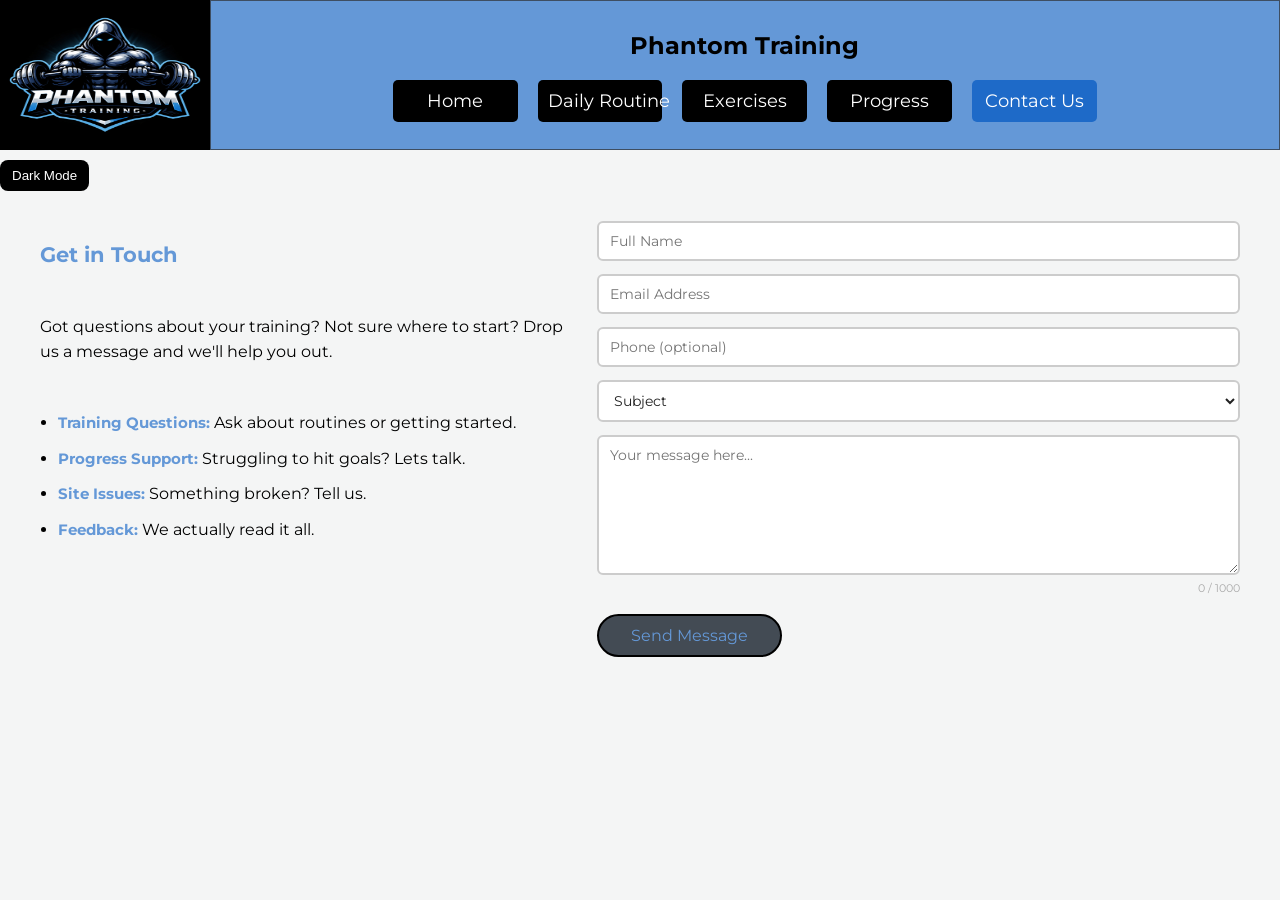
==== contact_us.html @ 830f7d81 "add contact us page" ====
<!doctype html>
<html lang="en">

  <head>

    <meta charset="UTF-8" />
    <meta name="viewport" content="width=device-width, initial-scale=1.0" />

    <title>Contact Us</title>
    <meta name="author" content="Saurya Singh" />

    <link rel="stylesheet" href="contact_us.css" />
    <link rel="preconnect" href="https://fonts.googleapis.com" />
    <link rel="preconnect" href="https://fonts.gstatic.com" crossorigin />

    <link
      href="https://fonts.googleapis.com/css2?family=Jura:wght@300..700&family=Montserrat:ital,wght@0,100..900;1,100..900&display=swap"
      rel="stylesheet"
    />

  </head>

  <body>
    <header>
      <nav>
        <div id="logo-container">
          <a href="homepage.html">
            <img src="logo.jpeg"
              alt="Phantom Training logo"
              id="logo" />
          </a>

        </div>
        <div id="nav-container">
          <div id="nav-header">
            <h2>Phantom Training</h2>
          </div>

          <div id="nav-bar">
            <div class="page-link">
              <a href="homepage.html">Home</a>
            </div>

            <div class="page-link">
              <a href="daily_routine.html">Daily Routine</a>
            </div>

            <div class="page-link">
              <a href="exercises.html">Exercises</a>
            </div>

            <div class="page-link">
              <a href="progress.html">Progress</a>
            </div>

            <div class="page-link" id="current-page">
              <a href="contact_us.html">Contact Us</a>
            </div>

          </div>
        </div>
      </nav>

      <button id="themeToggle">Dark Mode</button>
    </header>

    <main>
      <div id="page-wrap">
        <div id="info-side">
          <h3>Get in Touch</h3>
          <br />

          <p>Got questions about your training? Not sure where to start?
          Drop us a message and we'll help you out.</p>
          <br />

          <ul>
            <li><h4>Training Questions: </h4><p>Ask about routines or getting started.</p></li>
            <li><h4>Progress Support: </h4><p>Struggling to hit goals? Lets talk.</p></li>
            <li><h4>Site Issues: </h4><p>Something broken? Tell us.</p></li>
            <li><h4>Feedback: </h4><p>We actually read it all.</p></li>
          </ul>

        </div>

        <div id="form-side">
          <form id="cform" novalidate>

            <div class="frow">
              <input type="text" id="uname" placeholder="Full Name" maxlength="80" />
              <span class="ferr" id="uname-err">Name cant be empty.</span>
            </div>

            <div class="frow">
              <input type="email" id="uemail" placeholder="Email Address" />
              <span class="ferr" id="uemail-err">Thats not a valid email.</span>
            </div>

            <div class="frow">
              <input type="tel" id="uphone" placeholder="Phone (optional)" maxlength="15" />
              <span class="ferr" id="uphone-err">Numbers only, 7-15 digits.</span>
            </div>

            <div class="frow">

              <select id="utopic">
                <option value="">Subject</option>
                <option value="training">Training Question</option>
                <option value="progress">Progress Help</option>
                <option value="bug">Site Issue</option>
                <option value="other">Other</option>
              </select>

              <span class="ferr" id="utopic-err">Pick a subject.</span>
              
            </div>

            <div class="frow">
              <textarea id="umsg" placeholder="Your message here..." maxlength="1000"></textarea>
              <span id="ccount">0 / 1000</span>
              <span class="ferr" id="umsg-err">To short, need at least 10 characters.</span>
            </div>

            <button type="submit" id="sbtn">Send Message</button>
          </form>
        </div>

      </div>
    </main>

    <div id="toast">Message sent!</div>
    <script src="contact_us.js"></script>

  </body>

</html>
---- contact_us.css ----
body {
  font-family: "Montserrat", sans-serif;
  font-style: normal;
  font-weight: 400;
  margin: 0;
  background-color: #f4f5f5;
}

/*navigation bar to match every page */

#nav-container {
  text-align: center;
  background-color: #6498d7;
  border-color: #3e4e62;
  border-width: 1px;
  border-style: solid;
  padding: 10px;
  width: 100%;
}

nav {
  width: 100%;
  display: flex;
}

#logo-container {
  background-color: #f4f5f5;
  width: 20%;
  height: 150px;
}

#logo-container a img {
  height: 100%;
  width: 100%;
}

.page-link {
  padding: 10px;
  background-color: black;
  border-radius: 5px;
  width: 10%;
  white-space: nowrap;
}

.page-link a {
  color: white;
  text-decoration: none;
  font-size: 18px;
}

.page-link:hover { background-color: #3e4e62; }

#nav-bar {
  display: flex;
  justify-content: center;
  margin-top: 20px;
  width: 100%;
  gap: 20px;
}

#current-page { background-color: #1e6ac8; }
#current-page:hover { background-color: #095bbf; }

#themeToggle {
  margin-top: 10px;
  padding: 8px 12px;
  border-radius: 8px;
  border: none;
  cursor: pointer;
  background-color: black;
  color: white;
}

#themeToggle:hover { background-color: #3e4e62; }

#page-wrap {
  display: flex;
  gap: 30px;
  padding: 30px 40px;
}

#info-side {
  width: 45%;
}

#info-side h3 {
  font-size: 1.3rem;
  color: #6498d7;
  margin-bottom: 12px;
}

#info-side p { line-height: 1.6; }

#info-side ul {
  padding-left: 18px;
  margin-top: 10px;
}

#info-side ul li {
  margin-bottom: 10px;
}

#info-side ul li h4 {
  color: #6498d7;
  display: inline;
  font-size: 0.95rem;
}

#info-side ul li p { display: inline; }

#form-side { width: 55%; }

.frow { margin-bottom: 13px; }

input, select, textarea {
  width: 100%;
  padding: 9px 11px;
  font-family: "Montserrat", sans-serif;
  font-size: 14px;
  border: 2px solid #ccc;
  border-radius: 6px;
  background: #fff;
  color: #222;
  box-sizing: border-box;
}

input:focus, select:focus, textarea:focus {
  outline: none;
  border-color: #6498d7;
}

input.ok, select.ok, textarea.ok { border-color: #5aab6e; }
input.bad, select.bad, textarea.bad { border-color: #cc3d3d; }

select { cursor: pointer; }
textarea { min-height: 140px; resize: vertical; }

.ferr {
  display: none;
  font-size: 0.74rem;
  color: #cc3d3d;
  margin-top: 3px;
}

.ferr.show { display: block; }

#ccount {
  display: block;
  text-align: right;
  font-size: 0.7rem;
  color: #aaa;
  margin-top: 2px;
}

#ccount.warn { color: #cc3d3d; }

#sbtn {
  margin-top: 6px;
  padding: 10px 32px;
  background-color: #434b54;
  color: #6498d7;
  border: 2px solid black;
  border-radius: 30px;
  font-family: "Montserrat", sans-serif;
  font-size: 16px;
  cursor: pointer;
}

#sbtn:hover { background-color: #3e4e62; }

#toast {
  position: fixed;
  bottom: 24px;
  left: 50%;
  transform: translateX(-50%) translateY(100px);
  background: #434b54;
  color: #6498d7;
  padding: 11px 22px;
  border-radius: 8px;
  border: 2px solid #000;
  font-weight: 600;
  pointer-events: none;
  transition: transform 0.3s;
  z-index: 99;
}

#toast.show { transform: translateX(-50%) translateY(0); }

/*dark mode for the page*/

.dark { background-color: #121212; color: #e0e0e0; }

.dark #nav-container { background-color: #1f2a38; border-color: #000; }

.dark .page-link { background-color: #222; }
.dark .page-link:hover { background-color: #444; }
.dark #current-page { background-color: #2f6edb; }

.dark #themeToggle { background-color: #222; }
.dark #themeToggle:hover { background-color: #444; }

.dark input, .dark select, .dark textarea {
  background-color: #1e1e1e;
  border-color: #444;
  color: #e0e0e0;
}

.dark #sbtn { background-color: #2a2f36; color: #7ab0ff; }
.dark #info-side h3, .dark #info-side ul li h4 { color: #7ab0ff; }
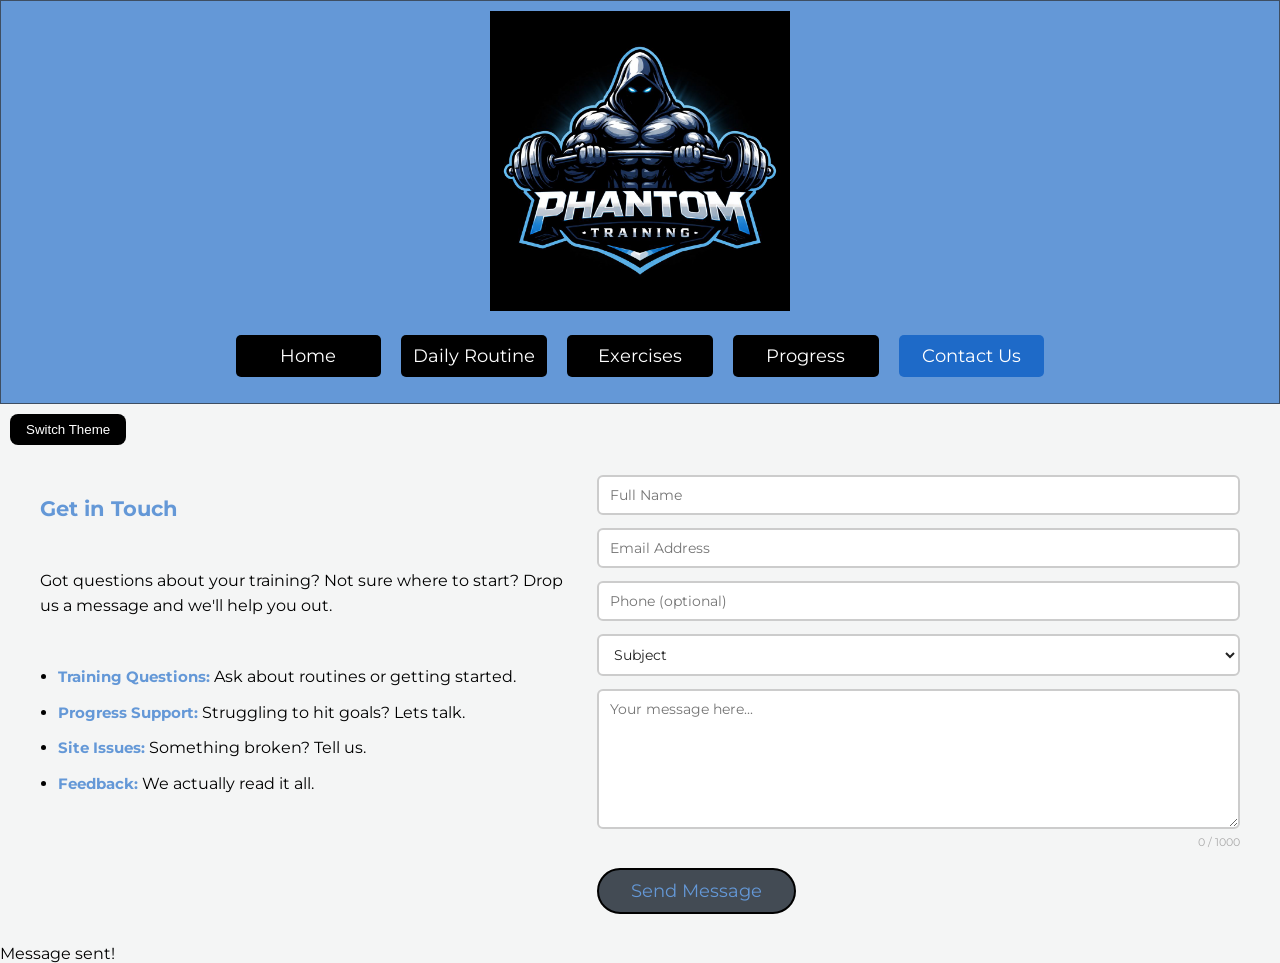
==== commit a2d7ed5c: "File Changes" ====
--- a/contact_us.html
+++ b/contact_us.html
@@ -1,8 +1,6 @@
 <!doctype html>
 <html lang="en">
-
   <head>
-
     <meta charset="UTF-8" />
     <meta name="viewport" content="width=device-width, initial-scale=1.0" />
 
@@ -10,6 +8,7 @@
     <meta name="author" content="Saurya Singh" />
 
     <link rel="stylesheet" href="contact_us.css" />
+    <link rel="stylesheet" href="homepage.css" />
     <link rel="preconnect" href="https://fonts.googleapis.com" />
     <link rel="preconnect" href="https://fonts.gstatic.com" crossorigin />
 
@@ -17,51 +16,35 @@
       href="https://fonts.googleapis.com/css2?family=Jura:wght@300..700&family=Montserrat:ital,wght@0,100..900;1,100..900&display=swap"
       rel="stylesheet"
     />
-
   </head>
 
   <body>
     <header>
       <nav>
-        <div id="logo-container">
-          <a href="homepage.html">
-            <img src="logo.jpeg"
-              alt="Phantom Training logo"
-              id="logo" />
-          </a>
-
-        </div>
         <div id="nav-container">
-          <div id="nav-header">
-            <h2>Phantom Training</h2>
-          </div>
-
-          <div id="nav-bar">
-            <div class="page-link">
-              <a href="homepage.html">Home</a>
-            </div>
-
-            <div class="page-link">
-              <a href="daily_routine.html">Daily Routine</a>
-            </div>
-
-            <div class="page-link">
-              <a href="exercises.html">Exercises</a>
-            </div>
-
-            <div class="page-link">
+          <img src="logo.jpeg" alt="Phantom Training Logo" id="logo" />
+          <ul id="nav-bar">
+            <li class="page-link">
+              <a href="homepage.php">Home</a>
+            </li>
+            <li class="page-link">
+              <a href="dailyroutine.php">Daily Routine</a>
+            </li>
+            <li class="page-link">
+              <a href="workouts.php">Exercises</a>
+            </li>
+            <li class="page-link">
               <a href="progress.html">Progress</a>
-            </div>
-
-            <div class="page-link" id="current-page">
+            </li>
+            <li class="page-link" id="current-page">
               <a href="contact_us.html">Contact Us</a>
-            </div>
-
-          </div>
+            </li>
+          </ul>
         </div>
       </nav>
-
-      <button id="themeToggle">Dark Mode</button>
+      <button id="themeToggle" aria-label="Toggle dark and light theme">
+        Switch Theme
+      </button>
     </header>
 
     <main>
@@ -70,39 +53,61 @@
           <h3>Get in Touch</h3>
           <br />
 
-          <p>Got questions about your training? Not sure where to start?
-          Drop us a message and we'll help you out.</p>
+          <p>
+            Got questions about your training? Not sure where to start? Drop us
+            a message and we'll help you out.
+          </p>
           <br />
 
           <ul>
-            <li><h4>Training Questions: </h4><p>Ask about routines or getting started.</p></li>
-            <li><h4>Progress Support: </h4><p>Struggling to hit goals? Lets talk.</p></li>
-            <li><h4>Site Issues: </h4><p>Something broken? Tell us.</p></li>
-            <li><h4>Feedback: </h4><p>We actually read it all.</p></li>
+            <li>
+              <h4>Training Questions:</h4>
+              <p>Ask about routines or getting started.</p>
+            </li>
+            <li>
+              <h4>Progress Support:</h4>
+              <p>Struggling to hit goals? Lets talk.</p>
+            </li>
+            <li>
+              <h4>Site Issues:</h4>
+              <p>Something broken? Tell us.</p>
+            </li>
+            <li>
+              <h4>Feedback:</h4>
+              <p>We actually read it all.</p>
+            </li>
           </ul>
-
         </div>
 
         <div id="form-side">
           <form id="cform" novalidate>
-
             <div class="frow">
-              <input type="text" id="uname" placeholder="Full Name" maxlength="80" />
+              <input
+                id="uname"
+                type="text"
+                placeholder="Full Name"
+                maxlength="80"
+              />
               <span class="ferr" id="uname-err">Name cant be empty.</span>
             </div>
-
             <div class="frow">
-              <input type="email" id="uemail" placeholder="Email Address" />
+              <input type="email" placeholder="Email Address" id="uemail" />
               <span class="ferr" id="uemail-err">Thats not a valid email.</span>
             </div>
 
             <div class="frow">
-              <input type="tel" id="uphone" placeholder="Phone (optional)" maxlength="15" />
-              <span class="ferr" id="uphone-err">Numbers only, 7-15 digits.</span>
+              <input
+                type="tel"
+                id="uphone"
+                maxlength="15"
+                placeholder="Phone (optional)"
+              />
+              <span class="ferr" id="uphone-err"
+                >Numbers only, 7-15 digits.</span
+              >
             </div>
 
             <div class="frow">
-
               <select id="utopic">
                 <option value="">Subject</option>
                 <option value="training">Training Question</option>
@@ -110,27 +115,28 @@
                 <option value="bug">Site Issue</option>
                 <option value="other">Other</option>
               </select>
-
               <span class="ferr" id="utopic-err">Pick a subject.</span>
-              
             </div>
 
             <div class="frow">
-              <textarea id="umsg" placeholder="Your message here..." maxlength="1000"></textarea>
+              <textarea
+                id="umsg"
+                maxlength="1000"
+                placeholder="Your message here..."
+              ></textarea>
               <span id="ccount">0 / 1000</span>
-              <span class="ferr" id="umsg-err">To short, need at least 10 characters.</span>
+              <span class="ferr" id="umsg-err"
+                >To short, need at least 10 characters.</span
+              >
             </div>
 
             <button type="submit" id="sbtn">Send Message</button>
           </form>
         </div>
-
       </div>
     </main>
 
     <div id="toast">Message sent!</div>
     <script src="contact_us.js"></script>
-
   </body>
-
 </html>
--- a/contact_us.css
+++ b/contact_us.css
@@ -1,87 +1,16 @@
-body {
-  font-family: "Montserrat", sans-serif;
-  font-style: normal;
-  font-weight: 400;
-  margin: 0;
-  background-color: #f4f5f5;
-}
-
-/*navigation bar to match every page */
-
-#nav-container {
-  text-align: center;
-  background-color: #6498d7;
-  border-color: #3e4e62;
-  border-width: 1px;
-  border-style: solid;
-  padding: 10px;
-  width: 100%;
-}
-
-nav {
-  width: 100%;
-  display: flex;
-}
-
-#logo-container {
-  background-color: #f4f5f5;
-  width: 20%;
-  height: 150px;
-}
-
-#logo-container a img {
-  height: 100%;
-  width: 100%;
-}
-
-.page-link {
-  padding: 10px;
-  background-color: black;
-  border-radius: 5px;
-  width: 10%;
-  white-space: nowrap;
-}
-
-.page-link a {
-  color: white;
-  text-decoration: none;
-  font-size: 18px;
-}
-
-.page-link:hover { background-color: #3e4e62; }
-
-#nav-bar {
-  display: flex;
-  justify-content: center;
-  margin-top: 20px;
-  width: 100%;
-  gap: 20px;
-}
-
-#current-page { background-color: #1e6ac8; }
-#current-page:hover { background-color: #095bbf; }
 
 #themeToggle {
+  position: static !important;
   margin-top: 10px;
-  padding: 8px 12px;
-  border-radius: 8px;
-  border: none;
-  cursor: pointer;
-  background-color: black;
-  color: white;
+  margin-left: 10px;
 }
-
-#themeToggle:hover { background-color: #3e4e62; }
-
 #page-wrap {
   display: flex;
   gap: 30px;
   padding: 30px 40px;
 }
 
-#info-side {
-  width: 45%;
-}
+#info-side { width: 45%; }
 
 #info-side h3 {
   font-size: 1.3rem;
@@ -96,9 +25,7 @@
   margin-top: 10px;
 }
 
-#info-side ul li {
-  margin-bottom: 10px;
-}
+#info-side ul li { margin-bottom: 10px; }
 
 #info-side ul li h4 {
   color: #6498d7;
@@ -132,6 +59,11 @@
 input.ok, select.ok, textarea.ok { border-color: #5aab6e; }
 input.bad, select.bad, textarea.bad { border-color: #cc3d3d; }
 
+input[readonly] {
+  background: #e9e9e9;
+  cursor: not-allowed;
+}
+
 select { cursor: pointer; }
 textarea { min-height: 140px; resize: vertical; }
 
@@ -159,51 +91,43 @@
   padding: 10px 32px;
   background-color: #434b54;
   color: #6498d7;
-  border: 2px solid black;
+  border: solid 2px black;
   border-radius: 30px;
   font-family: "Montserrat", sans-serif;
-  font-size: 16px;
+  font-size: 18px;
   cursor: pointer;
+  transition: all 0.2s ease;
 }
 
 #sbtn:hover { background-color: #3e4e62; }
 
-#toast {
-  position: fixed;
-  bottom: 24px;
-  left: 50%;
-  transform: translateX(-50%) translateY(100px);
-  background: #434b54;
-  color: #6498d7;
-  padding: 11px 22px;
-  border-radius: 8px;
-  border: 2px solid #000;
-  font-weight: 600;
-  pointer-events: none;
-  transition: transform 0.3s;
-  z-index: 99;
+#php-success {
+  color: #5aab6e;
+  font-weight: 500;
+  margin-bottom: 12px;
+  padding: 8px 12px;
+  background: #eaf6ee;
+  border-radius: 5px;
+  border: 1px solid #5aab6e;
 }
 
-#toast.show { transform: translateX(-50%) translateY(0); }
+#php-err {
+  color: #cc3d3d;
+  font-weight: 500;
+  margin-bottom: 12px;
+  padding: 8px 12px;
+  background: #fdf0f0;
+  border-radius: 5px;
+  border: 1px solid #cc3d3d;
+}
 
-/*dark mode for the page*/
-
-.dark { background-color: #121212; color: #e0e0e0; }
-
-.dark #nav-container { background-color: #1f2a38; border-color: #000; }
-
-.dark .page-link { background-color: #222; }
-.dark .page-link:hover { background-color: #444; }
-.dark #current-page { background-color: #2f6edb; }
-
-.dark #themeToggle { background-color: #222; }
-.dark #themeToggle:hover { background-color: #444; }
-
+/* dark mode for form side */
 .dark input, .dark select, .dark textarea {
   background-color: #1e1e1e;
   border-color: #444;
   color: #e0e0e0;
 }
 
+.dark input[readonly] { background-color: #2a2a2a; }
 .dark #sbtn { background-color: #2a2f36; color: #7ab0ff; }
 .dark #info-side h3, .dark #info-side ul li h4 { color: #7ab0ff; }
--- a/homepage.css
+++ b/homepage.css
@@ -0,0 +1,246 @@
+body {
+  font-family: "Montserrat", sans-serif;
+  font-style: normal;
+  font-weight: 400;
+  margin: 0;
+  background-color: #f4f5f5;
+  transition:
+    background-color 0.3s ease,
+    color 0.3s ease;
+}
+
+/* Header & Nav */
+nav {
+  width: 100%;
+  display: flex;
+}
+#logo {
+  width: 300px; /* Adjust this to your desired size */
+  height: auto; /* Keeps the aspect ratio perfect */
+}
+#nav-container {
+  text-align: center;
+  background-color: #6498d7;
+  border: 1px solid #3e4e62;
+  padding: 10px;
+  width: 100%;
+}
+
+/* Updated for <ul> structure */
+#nav-bar {
+  display: flex;
+  justify-content: center;
+  margin-top: 20px;
+  width: 100%;
+  gap: 20px;
+  list-style: none; /* Removes bullet points */
+  padding: 0;
+}
+
+.page-link {
+  background-color: black;
+  border-radius: 5px;
+  width: 10%;
+  padding: 10px;
+  transition: background-color 0.2s ease;
+}
+
+.page-link a {
+  display: block; /* Makes the entire button clickable */
+  color: white;
+  text-decoration: none;
+  font-size: 18px;
+}
+
+.page-link:hover {
+  background-color: #3e4e62;
+}
+
+#current-page {
+  background-color: #1e6ac8;
+}
+
+#current-page:hover {
+  background-color: #095bbf;
+}
+
+/* Main Body Layout */
+.body-container {
+  display: flex;
+  justify-content: center;
+  margin-top: 20px;
+}
+
+#body-description {
+  padding: 15px;
+  width: 50%;
+}
+
+#body-description h3 {
+  color: #6498d7;
+  text-align: center;
+  font-size: 2rem;
+}
+
+/* Updated Feature List Styling */
+.features-list {
+  margin-top: 30px;
+}
+
+.features-list li {
+  margin-bottom: 10px;
+}
+
+.features-list li strong {
+  color: #6498d7;
+  display: inline;
+  font-size: 1.1rem;
+}
+
+.features-list li p {
+  display: inline;
+}
+
+/* Image container */
+#body-img-container {
+  width: 45%;
+  height: 40rem;
+}
+
+#body-img {
+  width: 100%;
+  height: 100%;
+  border-radius: 15px;
+  box-shadow: 0 4px 15px rgba(0, 0, 0, 0.1);
+}
+
+/* Auth Section & Buttons */
+#auth-ui-container {
+  width: 100%;
+  margin-top: 30px;
+}
+
+#body-button-holder {
+  display: flex;
+  justify-content: center;
+  gap: 20px;
+}
+
+/* Updated .body-button to work as a direct link */
+.body-button {
+  text-decoration: none;
+  font-size: 18px;
+  padding: 12px 24px;
+  border-radius: 30px;
+  border: solid 2px black;
+  width: 150px;
+  text-align: center;
+  display: inline-block;
+  transition: all 0.2s ease;
+  cursor: pointer;
+}
+
+#register {
+  background-color: #434b54;
+  color: #6498d7;
+  border-color: #434b54;
+}
+
+#register:hover {
+  background-color: #3e4e62;
+}
+
+#login,
+#logout-btn {
+  background-color: #bdc8d5;
+  color: black;
+  border-color: #bdc8d5;
+}
+
+#login:hover,
+#logout-btn:hover {
+  background-color: #d8dfe8;
+  color: #416b9f;
+}
+
+/* Footer */
+footer {
+  text-align: center;
+  padding: 40px 20px;
+  font-size: 0.9rem;
+  color: #666;
+}
+
+/* Theme Toggle */
+#themeToggle {
+  position: absolute; /* Or keep in header flow depending on layout */
+  top: 10px;
+  right: 10px;
+  padding: 8px 16px;
+  border-radius: 8px;
+  border: none;
+  cursor: pointer;
+  background-color: black;
+  color: white;
+}
+
+/* DARK MODE */
+.dark {
+  background-color: #121212;
+  color: #e0e0e0;
+}
+
+.dark #nav-container {
+  background-color: #1f2a38;
+  border-color: #000;
+}
+.dark .page-link {
+  background-color: #222;
+}
+.dark .page-link:hover {
+  background-color: #444;
+}
+.dark #current-page {
+  background-color: #2f6edb;
+}
+.dark #body-description h3,
+.dark .features-list li strong {
+  color: #7ab0ff;
+}
+.dark footer {
+  color: #888;
+}
+
+.dark #register {
+  background-color: #2a2f36;
+  color: #7ab0ff;
+  border-color: #2a2f36;
+}
+.dark #login,
+.dark #logout-btn {
+  background-color: #444;
+  color: #fff;
+  border-color: #444;
+}
+
+/* Register Button (The dark grey one) */
+.dark #register:hover {
+  background-color: #3a414a;
+  border-color: #7ab0ff; /* Highlight the border with your theme blue */
+  color: #99c2ff;
+}
+
+/* Login & Logout Buttons (The mid-grey ones) */
+.dark #login:hover,
+.dark #logout-btn:hover {
+  background-color: #555;
+  color: #7ab0ff; /* Change text color to the theme blue on hover */
+  border-color: #7ab0ff;
+}
+
+/* Theme Toggle Button */
+.dark #themeToggle:hover {
+  background-color: #333;
+  color: #7ab0ff;
+  outline: 1px solid #7ab0ff;
+}
